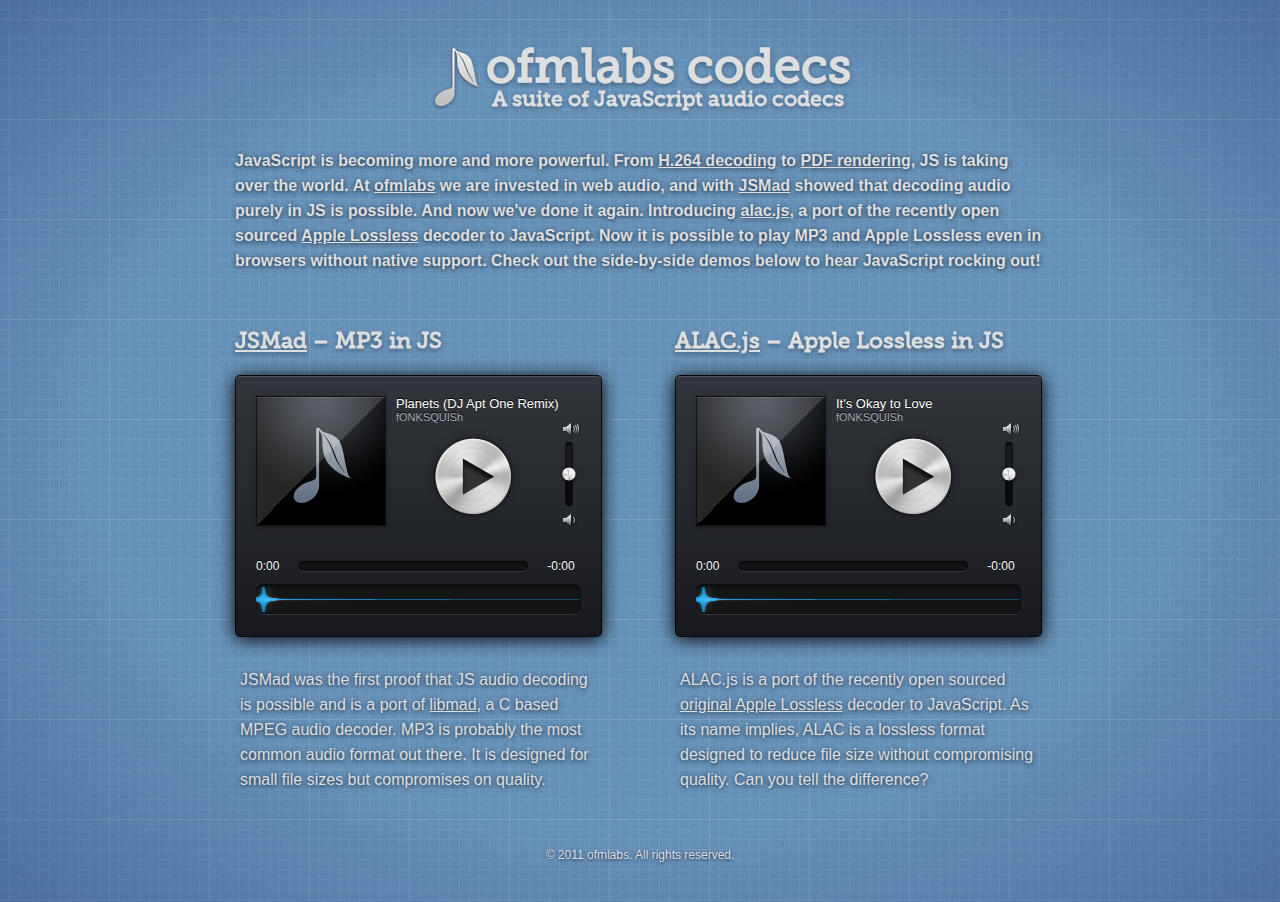
==== index.html @ 12c8b272 "Fix header centering issue" ====
<!DOCTYPE html>
<html>
<head>
    <meta http-equiv="Content-Type" content="text/html; charset=UTF-8">
    <link rel="stylesheet" href="css/style.css">
    <link rel="stylesheet" href="dgplayer/player.css">
    <!--[if IE 9]>
    <script src="dgplayer/resources/classlist.js"></script>
    <![endif]-->
    <title>ofmlabs codecs</title>
</head>
<body>
    <header>
        <img src="resources/logo.png">
        <div>
            <h1><a href="http://ofmlabs.org">ofmlabs</a> codecs</h1>
            <h2>A suite of JavaScript audio codecs</h2>
        </div>
    </header>
    
    <p class="description">
        JavaScript is becoming more and more powerful.  From 
        <a href="https://github.com/mbebenita/Broadway">H.264 decoding</a> to 
        <a href="https://github.com/mozilla/pdf.js">PDF rendering</a>, JS is 
        taking over the world.  At <a href="http://ofmlabs.org/">ofmlabs</a> 
        we are invested in web audio, and with <a href="https://github.com/nddrylliog/jsmad">JSMad</a> 
        showed that decoding audio purely in JS is possible.  And now we've done it again.  
        Introducing <a href="https://github.com/ofmlabs/alac.js">alac.js</a>, a port of the 
        recently open sourced <a href="http://alac.macosforge.org/">Apple Lossless</a> decoder to JavaScript.  
        Now it is possible to play MP3 and Apple Lossless even in browsers without native support.  
        Check out the side-by-side demos below to hear JavaScript rocking out!
    </p>
    
    <section>
        <h3><a href="https://github.com/nddrylliog/jsmad">JSMad</a> &ndash; MP3 in JS</h3>
        <div class="player" id="jsmad" tabindex="0">
            <div class="avatar">
                <img src="dgplayer/resources/fallback_album_art.png">
            </div>
        
            <p>Planets (DJ Apt One Remix)</p>
            <span>fONKSQUISh</span>
        
            <div class="button"></div>
        
            <div class="volume">
                <img src="dgplayer/resources/volume_high.png">
                <div class="track">
                    <div class="progress" style="height: 27px; "></div>
                    <div class="handle" style="-webkit-transform: translate3d(0px, -19px, 0px); "></div>
                </div>
                <img src="dgplayer/resources/volume_low.png">
            </div>
        
            <div class="seek">
                <span>0:00</span>
                <div class="track">
                    <div class="loaded" style="width: 0"></div>
                    <div class="progress" style="width: 0; "></div>
                </div>
                <span>-0:00</span>
            </div>

            <canvas class="visualization"></canvas>
        </div>
        <p class="description">
            JSMad was the first proof that JS audio decoding
            is possible and is a port of <a href="http://www.underbit.com/products/mad/">
            libmad</a>, a C based MPEG audio decoder.  MP3 is probably the most
            common audio format out there.  It is designed
            for small file sizes but compromises on quality.
        </p>
    </section>
    
    <section>
        <h3><a href="https://github.com/ofmlabs/alac.js">ALAC.js</a> &ndash; Apple Lossless in JS</h3>
        <div class="player" id="alac" tabindex="0">
            <div class="avatar">
                <img src="dgplayer/resources/fallback_album_art.png">
            </div>
        
            <p>It's Okay to Love</p>
            <span>fONKSQUISh</span>
        
            <div class="button"></div>
        
            <div class="volume">
                <img src="dgplayer/resources/volume_high.png">
                <div class="track">
                    <div class="progress"></div>
                    <div class="handle"></div>
                </div>
                <img src="dgplayer/resources/volume_low.png">
            </div>
        
            <div class="seek">
                <span>0:00</span>
                <div class="track">
                    <div class="loaded"></div>
                    <div class="progress"></div>
                </div>
                <span>-0:00</span>
            </div>
            
            <canvas class="visualization"></canvas>
        </div>
        <p class="description">
            ALAC.js is a port of the recently open sourced 
            <a href="http://alac.macosforge.org/">original Apple Lossless</a> 
            decoder to JavaScript. As its name implies, ALAC is a lossless format
            designed to reduce file size without compromising
            quality.  Can you tell the difference?
        </p>
    </section>
    
    <footer>&copy; 2011 <a href="http://ofmlabs.org/">ofmlabs</a>.  All rights reserved.</footer>
    
    <script src="dgplayer/player.js"></script>
    
    <script src="js/ui/madplayer.js"></script>
    <script src="js/ui/alacplayer.js"></script>
    <script src="js/ui/visualizer.js"></script>
    <script src="js/audiolib.js"></script>
                 
    <script src="js/jsmad.js"></script>
    <script src="js/alac.js"></script>

    <script>        
    (function(DGPlayer){

    DGPlayer.on('play', function play(){
        madPlayer = createMadPlayer('media/planets.mp3', DGPlayer);
 
        madPlayer.onready = function() {
            DGPlayer.songTitle = "Planets (DJ Apt One Remix)";
            DGPlayer.songArtist = "fONKSQUISh";
            DGPlayer.coverArt = "dgplayer/resources/fallback_album_art.png"
            madPlayer.player.setPlaying(true);
        };

        DGPlayer.off('play', play);
        DGPlayer.state = 'playing';
    });

    }(DGPlayer(document.getElementById('jsmad'))));

    (function(DGPlayer){

    DGPlayer.on('play', function play(){
        alacPlayer = createALACPlayer('media/love.caf', DGPlayer);
 
        alacPlayer.on('ready', function() {
            DGPlayer.songTitle = "It's Okay to Love";
            DGPlayer.songArtist = "fONKSQUISh";
            DGPlayer.coverArt = "dgplayer/resources/fallback_album_art.png"
            alacPlayer.player.setPlaying(true);
        });

        DGPlayer.off('play', play);
        DGPlayer.state = 'playing';
    });

    }(DGPlayer(document.getElementById('alac'))));

    [].slice.call(document.querySelectorAll('.player canvas.visualization')).forEach(function (c) {
        var v = new Visualizer(c, {spectrum:{length:4096}});
        v.f = 200;
        v.draw();
    });
    </script>

</body></html>
---- css/style.css ----
@font-face {
    font-family: 'Museo Slab';
    src: url('../resources/MuseoSlab.eot');
    src: url('../resources/MuseoSlab.woff') format('woff'),
         url('../resources/MuseoSlab.eot?#iefix') format('embedded-opentype'),
         url('../resources/MuseoSlab.ttf') format('truetype');
    font-weight: normal;
    font-style: normal;
}

body {
    background: url(../resources/bg.png) 10px 20px;
    background: -webkit-radial-gradient(transparent 60%, rgba(21, 33, 100, 0.3)), url(../resources/bg.png) 10px 20px;
    background: -moz-radial-gradient(transparent 60%, rgba(21, 33, 100, 0.3)), url(../resources/bg.png) 10px 20px;
    background: -o-radial-gradient(transparent 60%, rgba(21, 33, 100, 0.3)), url(../resources/bg.png) 10px 20px;
    background-color: #6590B7;
    width:  810px;
    margin: 40px auto;
}

header {
    font-family: "Museo Slab";
    color: #DCDEE0;
    text-shadow: rgba(0, 0, 0, 0.3) 0 2px 5px;
    text-align: center;
}

header div {
    display: inline-block;
    vertical-align: super;
}

header h1 {
    font-size: 48px;
    margin: 0;
}

header h1 a, header h1 a:visited {
    color: #DCDEE0;
    text-decoration: none;
}

header h2 {
    font-size: 21px;
    margin: 0;
    margin-top: -10px;
}

p.description {
    font-family: Helvetica, Arial, sans-serif;
    font-size: 16px;
    font-weight: 600;
    text-shadow: rgba(0, 0, 0, 0.75) 0 1px 5px;
    color: #dcdee0;
    line-height: 25px;
    margin-top: 30px;
}

p.description a, section h3 a, footer a {
    color: #dcdee0;
    -webkit-transition: text-shadow 250ms;
    -moz-transition: text-shadow 250ms;
    -o-transition: text-shadow 250ms;
}

p.description a:hover {
    text-shadow: black 0 1px 5px;
}

p.description a:active, section h3 a:active {
    color: #ccc;
}

section {
    width: 370px;
    float: left;
    margin-top: 40px;
    margin-bottom: 40px;
}

section:nth-of-type(2) {
    float: right;
}

section h3 {
    margin: 0;
    font-family: "Museo Slab";
    font-size: 22px;
    color: #DCDEE0;
    text-shadow: rgba(0, 0, 0, 0.4) 0 2px 5px;
    margin-bottom: 20px;
}

section > p {
    padding: 0 5px 0 5px;
    font-weight: normal !important;
}

footer {
    text-align: center;
    font-family: Helvetica, Arial, sans-serif;
    font-size: 12px;
    color: #DCDEE0;
    text-shadow: rgba(0, 0, 0, 0.7) 0 1px 3px;
    clear: both;
}

footer a {
    text-decoration: none;
}
---- dgplayer/player.css ----
@font-face {
    font-family: 'Digital7Mono';
    src: url('resources/digital-7_mono.eot');
    src: url('resources/digital-7_mono.woff') format('woff'),
         url('resources/digital-7_mono.eot?#iefix') format('embedded-opentype'),
         url('resources/digital-7_mono.ttf') format('truetype');
    font-weight: normal;
    font-style: normal;
}

.player {
    padding: 20px;
    width: 325px;
    height: 220px;
    background: #202329;
    background: url([data-uri]);
    background: -webkit-linear-gradient(#32363C, #17191e);
    background: -moz-linear-gradient(#32363C, #17191e);
    background: -o-linear-gradient(#32363C, #17191e);
    border-radius: 5px;
    border: 1px solid rgba(0, 0, 0, 0.85);
    box-shadow: rgba(255, 255, 255, 0.15) 0 1px 0 inset, black 0 2px 18px;
    -webkit-user-select: none;
    -moz-user-select: none;
    cursor: default;
    position: relative;
    outline: none;
}

.player::selection {
    background:transparent
}
        
.player .avatar {
    position: relative;
    width: 130px;
    height: 130px;
    border: 1px solid rgba(0, 0, 0, 0.63);
    box-sizing: border-box;
    -moz-box-sizing: border-box;
    box-shadow: rgba(0, 0, 0, 0.35) 0 1px 5px;
    float: left;
    margin: 0 10px 30px 0;
}

.player .avatar img {
    width: 100%;
    height: 100%;
}

.player .avatar::after {
    position: absolute;
    top: 0; left: 0; right: 0; bottom: 0;
    content: " ";
    background: url([data-uri]);
    background: -webkit-linear-gradient(-45deg, rgba(255, 255, 255, 0.15) 50%, transparent 50%);
    background: -moz-linear-gradient(-45deg, rgba(255, 255, 255, 0.15) 50%, transparent 50%);
    background: -o-linear-gradient(-45deg, rgba(255, 255, 255, 0.15) 50%, transparent 50%);
    box-shadow: rgba(255, 255, 255, 0.1) 0 1px 0 inset;
}

.player p {
    font-family: Helvetica, Arial, "DejaVu Sans", sans-serif;
    font-weight: 500;
    font-size: 13px;
    color: white;
    margin: 0;
    text-shadow: black 0 -1px 0;
}

.player > span {
    font-family: Helvetica, Arial, "DejaVu Sans Condensed", sans-serif;
    font-size: 11px;
    color: #A7AAB1;
    text-shadow: black 0 -1px 0;
    display: block;
}

.player a {
    color: #A7AAB1;
    text-decoration: none;
}

.player .button {
    background: url(resources/playbutton.png);
    width: 95px;
    height: 95px;
    float: left;
    margin-left: 30px;
    margin-top: 6px;
    -webkit-tap-highlight-color: transparent;
}

.player .button:active {
    background: url(resources/playbutton_active.png);
}

.player .button.pause {
    background: url(resources/pausebutton.png);
}

.player .button.pause:active {
    background: url(resources/pausebutton_active.png);
}

.player .volume {
    position: absolute;
    right: 20px;
}

.player .volume img {
    display: block;
}

.player .volume .track {
    width: 8px;
    height: 65px;
    display: inline-block;
    vertical-align: top;
    margin: 5px 0 7px 2px;
    background: #1B1D23;
    box-shadow: rgba(255, 255, 255, 0.1) 0 1px 0, black 0 1px 4px inset;
    border-radius: 5px;
    position: relative;
}

.player .volume .track .progress {
    width: 6px;
    height: 0;
    background: #0D0E10;
    position: absolute;
    bottom: 1px;
    left: 1px;
    box-shadow: black 0 1px 4px inset;
    border-radius: 3px;
}

.player .volume .track .handle {
    width: 20px;
    height: 20px;
    background: url(resources/handle.png);
    position: absolute;
    left: -6px;
    bottom: 0;
}

.player .volume .track .handle.animatable {
    -webkit-transition: -webkit-transform 200ms;
    -moz-transition: bottom 200ms;
    -o-transition: bottom 200ms;
}

.player .volume img {
    -webkit-user-drag: none;
}

.player .volume .track .handle.active:before {
    position: absolute;
    content: " ";
    top: 3px; left: 3px;
    width: 12px; height: 12px;
    border-radius: 13px;
    box-shadow: white 0 0 12px;
}

.player .seek {
    clear: both;
}

.player .seek span {
    color: white;
    font-family: Helvetica, Arial, "DejaVu Sans Condensed", sans-serif;
    font-size: 12px;
    text-shadow: black 0 -1px 0;
}

.player .seek .track {
    width: 230px;
    height: 10px;
    display: inline-block;
    vertical-align: top;
    margin: 5px 15px 0 15px;
    background: #151619;
    box-shadow: rgba(255, 255, 255, 0.1) 0 1px 0, black 0 1px 4px inset;
    border-radius: 5px;
    position: relative;
}

.player .seek .track .progress {
    width: 0;
    height: 8px;
    border-radius: 4px;
    position: absolute;
    top: 1px; left: 1px;
    background: #73B3C5;
    background: url([data-uri]);
    background: -webkit-linear-gradient(#A9D5DE, #69ADBE);
    background: -moz-linear-gradient(#A9D5DE, #69ADBE);
    background: -o-linear-gradient(#A9D5DE, #69ADBE);
}

.player .seek .track .loaded {
    width: 0;
    height: 8px;
    border-radius: 4px;
    position: absolute;
    top: 1px; left: 1px;
    background: -webkit-linear-gradient(#202328, #191B1E);
    background: -moz-linear-gradient(#202328, #191B1E);
    background: -o-linear-gradient(#202328, #191B1E);
}

.player .visualization {
    background-color: #141517;
    box-shadow: rgba(255, 255, 255, 0.1) 0 1px 0, black 0 1px 4px inset;
    border-radius: 7px;
    margin: 10px 0;
    display: inline-block;
    position: relative;
    width: 100%;
    height: 30px;
}
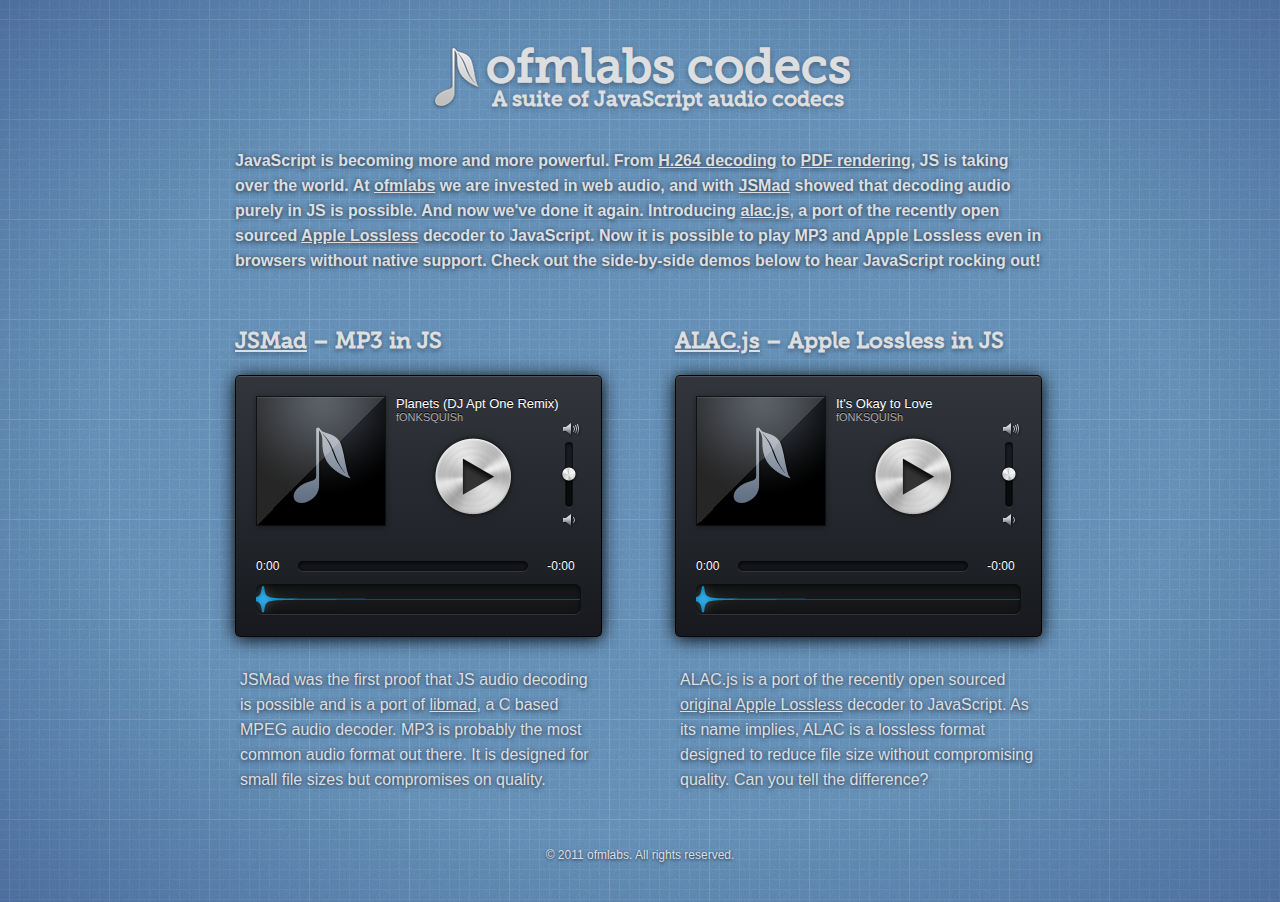
==== commit 49ec39c1: "Unsupported browser stuff" ====
--- a/index.html
+++ b/index.html
@@ -4,12 +4,21 @@
     <meta http-equiv="Content-Type" content="text/html; charset=UTF-8">
     <link rel="stylesheet" href="css/style.css">
     <link rel="stylesheet" href="dgplayer/player.css">
-    <!--[if IE 9]>
     <script src="dgplayer/resources/classlist.js"></script>
-    <![endif]-->
     <title>ofmlabs codecs</title>
 </head>
 <body>
+    <script>
+    if (!('mozWriteAudio' in new Audio()) && !window.AudioContext && !window.webkitAudioContext) {
+        var unsupported = true;
+        document.body.classList.add("unsupported");
+    }
+    </script>
+    <div>
+        We're really sorry about this, but it looks like your browser doesn't support an Audio API. Please
+        try these demos in Chrome 15+ or Firefox 8+, or haggle your browser maker of choice!
+    </div>
+    
     <header>
         <img src="resources/logo.png">
         <div>
@@ -123,10 +132,12 @@
     <script src="js/audiolib.js"></script>
                  
     <script src="js/jsmad.js"></script>
-    <script src="js/alac.js"></script>
+    <!--<script src="js/alac.js"></script>-->
+    <script src="http://localhost:8080/"></script>
 
-    <script>        
+    <script>
     (function(DGPlayer){
+    if (unsupported) return;
 
     DGPlayer.on('play', function play(){
         madPlayer = createMadPlayer('media/planets.mp3', DGPlayer);
@@ -145,7 +156,8 @@
     }(DGPlayer(document.getElementById('jsmad'))));
 
     (function(DGPlayer){
-
+    if (unsupported) return;
+    
     DGPlayer.on('play', function play(){
         alacPlayer = createALACPlayer('media/love.caf', DGPlayer);
  
--- a/css/style.css
+++ b/css/style.css
@@ -18,11 +18,39 @@
     margin: 40px auto;
 }
 
+body > div {
+    display: none;
+}
+
+.unsupported > div {
+    display: block;
+    position: fixed;
+    font-family: Helvetica, Arial, sans-serif;
+    top: 0;
+    width: 810px;
+    padding: 10px;
+    color: white;
+    text-shadow: black 0 1px 3px;
+    background: #c50202;
+    background: -webkit-linear-gradient(#c50202, #950202);
+    background: -moz-linear-gradient(#c50202, #950202);
+    background: -o-linear-gradient(#c50202, #950202);
+    box-shadow: black 0 1px 10px;
+    -webkit-box-shadow: black 0 1px 10px;
+    -moz-box-shadow: black 0 1px 10px;
+    border-bottom-left-radius: 5px;
+    border-bottom-right-radius: 5px;
+}
+
 header {
     font-family: "Museo Slab";
     color: #DCDEE0;
     text-shadow: rgba(0, 0, 0, 0.3) 0 2px 5px;
     text-align: center;
+}
+
+.unsupported header {
+    margin-top: 70px;
 }
 
 header div {
@@ -96,6 +124,10 @@
     font-weight: normal !important;
 }
 
+.unsupported .player .button:active {
+    background: url(../dgplayer/resources/playbutton.png) !important;
+}
+
 footer {
     text-align: center;
     font-family: Helvetica, Arial, sans-serif;
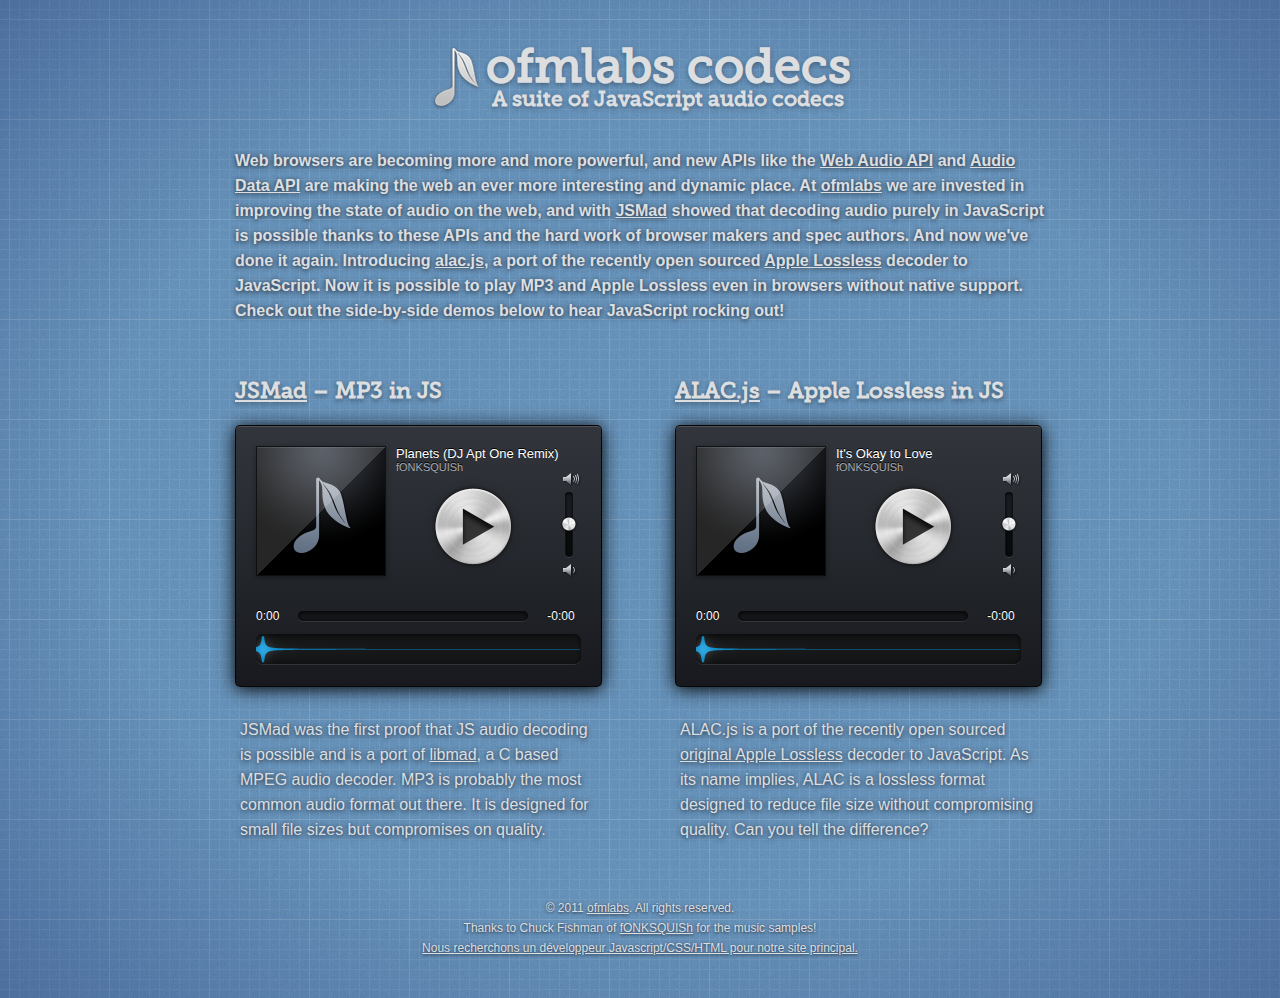
==== commit b9543411: "Reword description" ====
--- a/index.html
+++ b/index.html
@@ -2,6 +2,8 @@
 <html>
 <head>
     <meta http-equiv="Content-Type" content="text/html; charset=UTF-8">
+    <meta name="author" content="ofmlabs">
+    <meta name="description" content="ofmlabs codecs is a suite of audio codecs implemented in JavaScript">
     <link rel="stylesheet" href="css/style.css">
     <link rel="stylesheet" href="dgplayer/player.css">
     <script src="dgplayer/resources/classlist.js"></script>
@@ -28,13 +30,14 @@
     </header>
     
     <p class="description">
-        JavaScript is becoming more and more powerful.  From 
-        <a href="https://github.com/mbebenita/Broadway">H.264 decoding</a> to 
-        <a href="https://github.com/mozilla/pdf.js">PDF rendering</a>, JS is 
-        taking over the world.  At <a href="http://ofmlabs.org/">ofmlabs</a> 
-        we are invested in web audio, and with <a href="https://github.com/nddrylliog/jsmad">JSMad</a> 
-        showed that decoding audio purely in JS is possible.  And now we've done it again.  
-        Introducing <a href="https://github.com/ofmlabs/alac.js">alac.js</a>, a port of the 
+        Web browsers are becoming more and more powerful, and new APIs like the 
+        <a href="https://dvcs.w3.org/hg/audio/raw-file/tip/webaudio/specification.html">Web Audio API</a> and 
+        <a href="https://wiki.mozilla.org/Audio_Data_API">Audio Data API</a> 
+        are making the web an ever more interesting and dynamic place.  At <a href="http://ofmlabs.org/">ofmlabs</a> 
+        we are invested in improving the state of audio on the web, and with 
+        <a href="https://github.com/nddrylliog/jsmad">JSMad</a> showed that decoding audio 
+        purely in JavaScript is possible thanks to these APIs and the hard work of browser makers and spec authors.  
+        And now we've done it again.  Introducing <a href="https://github.com/ofmlabs/alac.js">alac.js</a>, a port of the 
         recently open sourced <a href="http://alac.macosforge.org/">Apple Lossless</a> decoder to JavaScript.  
         Now it is possible to play MP3 and Apple Lossless even in browsers without native support.  
         Check out the side-by-side demos below to hear JavaScript rocking out!
@@ -122,7 +125,13 @@
         </p>
     </section>
     
-    <footer>&copy; 2011 <a href="http://ofmlabs.org/">ofmlabs</a>.  All rights reserved.</footer>
+    <footer>
+        &copy; 2011 <a href="http://ofmlabs.org/">ofmlabs</a>.  All rights reserved. <br>
+        Thanks to Chuck Fishman of <a href="http://www.myspace.com/fonksquish">fONKSQUISh</a> for the music samples!<br>
+        <a href="http://devblog.official.fm/uncategorized/front-end-developer-wanted/">
+            Nous recherchons un développeur Javascript/CSS/HTML pour notre site principal.
+        </a>
+    </footer>
     
     <script src="dgplayer/player.js"></script>
     
@@ -132,15 +141,25 @@
     <script src="js/audiolib.js"></script>
                  
     <script src="js/jsmad.js"></script>
-    <!--<script src="js/alac.js"></script>-->
-    <script src="http://localhost:8080/"></script>
+    <script src="js/alac.js"></script>
 
     <script>
+    // Chrome doesn't support changing the sample rate, and uses whatever the hardware supports.
+    // We cheat here.  Instead of resampling on the fly, we're currently just loading two different
+    // files based on common hardware sample rates.
+    var _sampleRate = (function() {
+        var AudioContext = (window.AudioContext || window.webkitAudioContext);
+        if (!AudioContext)
+            return 44100;
+            
+        return new AudioContext().sampleRate;
+    })();    
+    
     (function(DGPlayer){
     if (unsupported) return;
 
     DGPlayer.on('play', function play(){
-        madPlayer = createMadPlayer('media/planets.mp3', DGPlayer);
+        madPlayer = createMadPlayer('media/planets@' + _sampleRate + '.mp3', DGPlayer);
  
         madPlayer.onready = function() {
             DGPlayer.songTitle = "Planets (DJ Apt One Remix)";
@@ -159,7 +178,7 @@
     if (unsupported) return;
     
     DGPlayer.on('play', function play(){
-        alacPlayer = createALACPlayer('media/love.caf', DGPlayer);
+        alacPlayer = createALACPlayer('media/love@' + _sampleRate + '.caf', DGPlayer);
  
         alacPlayer.on('ready', function() {
             DGPlayer.songTitle = "It's Okay to Love";
--- a/css/style.css
+++ b/css/style.css
@@ -135,8 +135,5 @@
     color: #DCDEE0;
     text-shadow: rgba(0, 0, 0, 0.7) 0 1px 3px;
     clear: both;
-}
-
-footer a {
-    text-decoration: none;
+    line-height: 20px;
 }